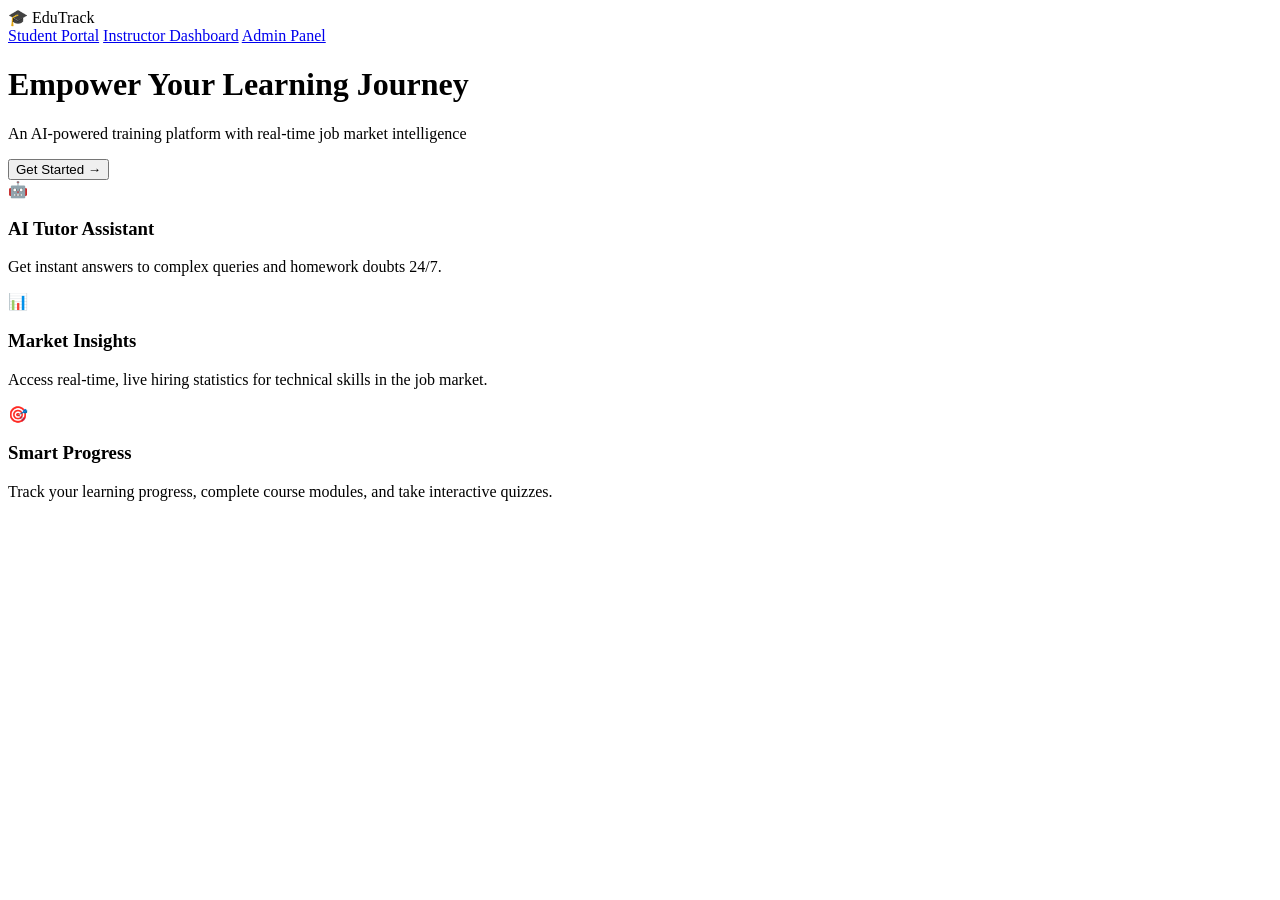
==== frontend/index.html @ 4478a6bc "Initial commit of complete platform" ====
<!DOCTYPE html>
<html lang="en">
<head>
    <meta charset="UTF-8">
    <meta name="viewport" content="width=device-width, initial-scale=1.0">
    <title>EduTrack - Training Institute Platform</title>
    <!-- Google Fonts -->
    <link rel="preconnect" href="https://fonts.googleapis.com">
    <link rel="preconnect" href="https://fonts.gstatic.com" crossorigin>
    <link href="https://fonts.googleapis.com/css2?family=Outfit:wght@400;500;600;700;800&display=swap" rel="stylesheet">
    <link rel="stylesheet" href="/styles.css">
</head>
<body>
    <nav class="navbar">
        <div class="nav-container">
            <div class="logo" onclick="location.href='/'">🎓 EduTrack</div>
            <div class="nav-links">
                <a href="/dashboard">Student Portal</a>
                <a href="/instructor">Instructor Dashboard</a>
                <a href="/admin">Admin Panel</a>
            </div>
        </div>
    </nav>
    
    <header class="hero">
        <h1>Empower Your Learning Journey</h1>
        <p>An AI-powered training platform with real-time job market intelligence</p>
        <button class="btn-primary" onclick="location.href='/dashboard'">Get Started →</button>
    </header>
    
    <section class="features">
        <div class="feature-card">
            <div class="feature-icon">🤖</div>
            <h3>AI Tutor Assistant</h3>
            <p>Get instant answers to complex queries and homework doubts 24/7.</p>
        </div>
        <div class="feature-card">
            <div class="feature-icon">📊</div>
            <h3>Market Insights</h3>
            <p>Access real-time, live hiring statistics for technical skills in the job market.</p>
        </div>
        <div class="feature-card">
            <div class="feature-icon">🎯</div>
            <h3>Smart Progress</h3>
            <p>Track your learning progress, complete course modules, and take interactive quizzes.</p>
        </div>
    </section>
    
    <script src="/script.js"></script>
</body>
</html>
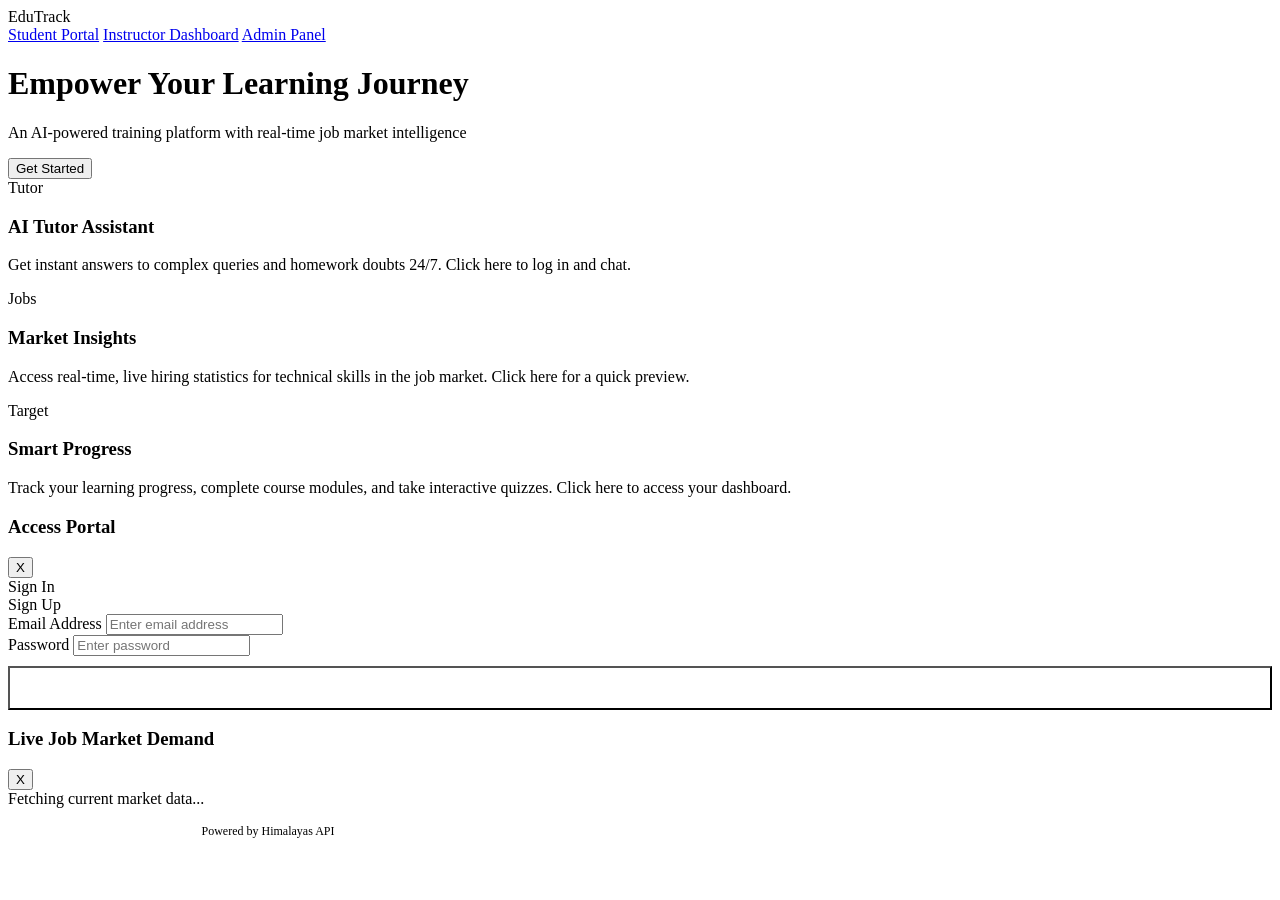
==== commit 14f03de3: "Added sign-in/sign-up authentication, dashboard role guards, interactive cards, and cleaned emojis" ====
--- a/frontend/index.html
+++ b/frontend/index.html
@@ -13,11 +13,11 @@
 <body>
     <nav class="navbar">
         <div class="nav-container">
-            <div class="logo" onclick="location.href='/'">🎓 EduTrack</div>
+            <div class="logo" onclick="location.href='/'">EduTrack</div>
             <div class="nav-links">
-                <a href="/dashboard">Student Portal</a>
-                <a href="/instructor">Instructor Dashboard</a>
-                <a href="/admin">Admin Panel</a>
+                <a href="#" onclick="openAuthModal('student')">Student Portal</a>
+                <a href="#" onclick="openAuthModal('instructor')">Instructor Dashboard</a>
+                <a href="#" onclick="openAuthModal('admin')">Admin Panel</a>
             </div>
         </div>
     </nav>
@@ -25,27 +25,100 @@
     <header class="hero">
         <h1>Empower Your Learning Journey</h1>
         <p>An AI-powered training platform with real-time job market intelligence</p>
-        <button class="btn-primary" onclick="location.href='/dashboard'">Get Started →</button>
+        <button class="btn-primary" onclick="openAuthModal('student')">Get Started</button>
     </header>
     
     <section class="features">
-        <div class="feature-card">
-            <div class="feature-icon">🤖</div>
+        <div class="feature-card" onclick="openAuthModal('student')">
+            <div class="feature-icon">Tutor</div>
             <h3>AI Tutor Assistant</h3>
-            <p>Get instant answers to complex queries and homework doubts 24/7.</p>
+            <p>Get instant answers to complex queries and homework doubts 24/7. Click here to log in and chat.</p>
         </div>
-        <div class="feature-card">
-            <div class="feature-icon">📊</div>
+        <div class="feature-card" onclick="openMarketPreview()">
+            <div class="feature-icon">Jobs</div>
             <h3>Market Insights</h3>
-            <p>Access real-time, live hiring statistics for technical skills in the job market.</p>
+            <p>Access real-time, live hiring statistics for technical skills in the job market. Click here for a quick preview.</p>
         </div>
-        <div class="feature-card">
-            <div class="feature-icon">🎯</div>
+        <div class="feature-card" onclick="openAuthModal('student')">
+            <div class="feature-icon">Target</div>
             <h3>Smart Progress</h3>
-            <p>Track your learning progress, complete course modules, and take interactive quizzes.</p>
+            <p>Track your learning progress, complete course modules, and take interactive quizzes. Click here to access your dashboard.</p>
         </div>
     </section>
+
+    <!-- ============================================ -->
+    <!-- Modal: Authentication (Sign In & Sign Up) -->
+    <!-- ============================================ -->
+    <div class="modal-overlay" id="authModalOverlay">
+        <div class="modal-container">
+            <div class="modal-header">
+                <h3 id="authModalTitle">Access Portal</h3>
+                <button class="btn-close" onclick="closeAuthModal()">X</button>
+            </div>
+            
+            <!-- Auth Selection Tabs -->
+            <div class="modal-tab-group" id="authTabsContainer">
+                <div class="modal-tab active" id="tabSignin" onclick="setAuthMode('signin')">Sign In</div>
+                <div class="modal-tab" id="tabSignup" onclick="setAuthMode('signup')">Sign Up</div>
+            </div>
+            
+            <div class="modal-body">
+                <form id="authForm" onsubmit="handleAuthSubmit(event)">
+                    <!-- Full name (Sign Up only) -->
+                    <div class="form-group" id="groupFullName" style="display: none;">
+                        <label for="regFullName">Full Name</label>
+                        <input type="text" id="regFullName" placeholder="Enter your full name">
+                    </div>
+                    
+                    <!-- Email -->
+                    <div class="form-group">
+                        <label for="authEmail">Email Address</label>
+                        <input type="email" id="authEmail" required placeholder="Enter email address">
+                    </div>
+                    
+                    <!-- Password -->
+                    <div class="form-group">
+                        <label for="authPassword">Password</label>
+                        <input type="password" id="authPassword" required placeholder="Enter password">
+                    </div>
+                    
+                    <button class="btn-primary" type="submit" style="background: var(--primary-gradient); color: white; width: 100%; font-size: 14px; padding: 12px 0; margin-top: 10px;" id="authSubmitButton">Sign In</button>
+                </form>
+            </div>
+        </div>
+    </div>
+
+    <!-- ============================================ -->
+    <!-- Modal: Job Market Preview -->
+    <!-- ============================================ -->
+    <div class="modal-overlay" id="marketPreviewOverlay">
+        <div class="modal-container" style="max-width: 520px;">
+            <div class="modal-header">
+                <h3>Live Job Market Demand</h3>
+                <button class="btn-close" onclick="closeMarketPreview()">X</button>
+            </div>
+            <div class="modal-body">
+                <div id="marketPreviewWidget">
+                    <div class="loading">Fetching current market data...</div>
+                </div>
+                <div style="margin-top: 16px; font-size: 12px; color: var(--text-secondary); text-align: center;">
+                    Powered by Himalayas API
+                </div>
+            </div>
+        </div>
+    </div>
     
     <script src="/script.js"></script>
+    <script>
+        document.addEventListener("DOMContentLoaded", () => {
+            // Check if user is already logged in and redirect
+            const user = JSON.parse(localStorage.getItem('currentUser'));
+            if (user && user.role) {
+                if (user.role === 'student') location.href = '/dashboard';
+                else if (user.role === 'instructor') location.href = '/instructor';
+                else if (user.role === 'admin') location.href = '/admin';
+            }
+        });
+    </script>
 </body>
 </html>
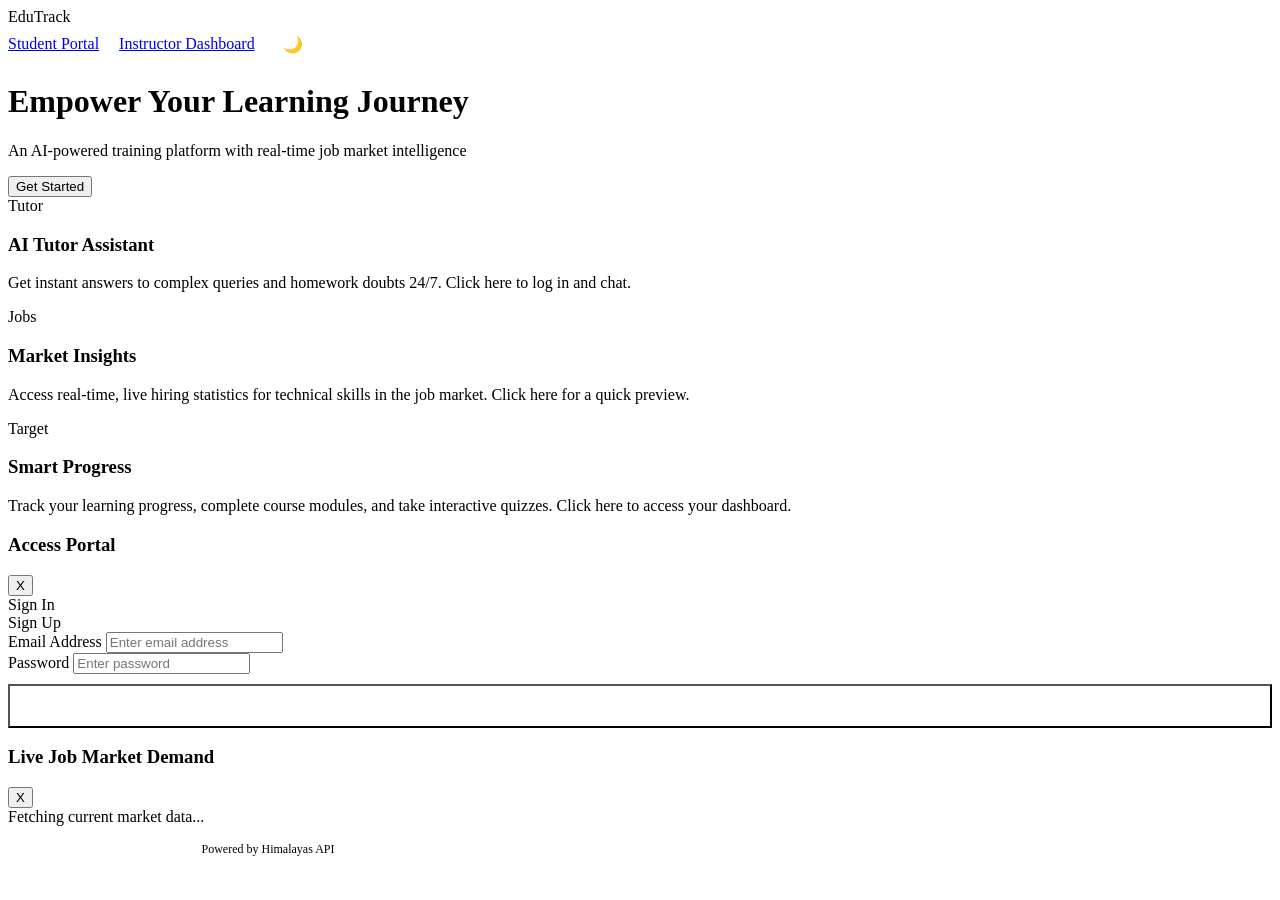
==== commit 0d81fedd: "Refactor: remove admin panel, disable instructor signup, add Course Catalog, dynamic Supabase stats," ====
--- a/frontend/index.html
+++ b/frontend/index.html
@@ -14,10 +14,10 @@
     <nav class="navbar">
         <div class="nav-container">
             <div class="logo" onclick="location.href='/'">EduTrack</div>
-            <div class="nav-links">
+            <div class="nav-links" style="align-items: center; display: flex; gap: 20px;">
                 <a href="#" onclick="openAuthModal('student')">Student Portal</a>
                 <a href="#" onclick="openAuthModal('instructor')">Instructor Dashboard</a>
-                <a href="#" onclick="openAuthModal('admin')">Admin Panel</a>
+                <button id="themeSwitcher" class="theme-switcher-btn" onclick="toggleTheme()" aria-label="Toggle Theme" style="background: transparent; border: 1px solid var(--border-color); border-radius: 50%; width: 36px; height: 36px; display: flex; align-items: center; justify-content: center; cursor: pointer; font-size: 16px; transition: all 0.2s;">🌙</button>
             </div>
         </div>
     </nav>
@@ -116,7 +116,6 @@
             if (user && user.role) {
                 if (user.role === 'student') location.href = '/dashboard';
                 else if (user.role === 'instructor') location.href = '/instructor';
-                else if (user.role === 'admin') location.href = '/admin';
             }
         });
     </script>
